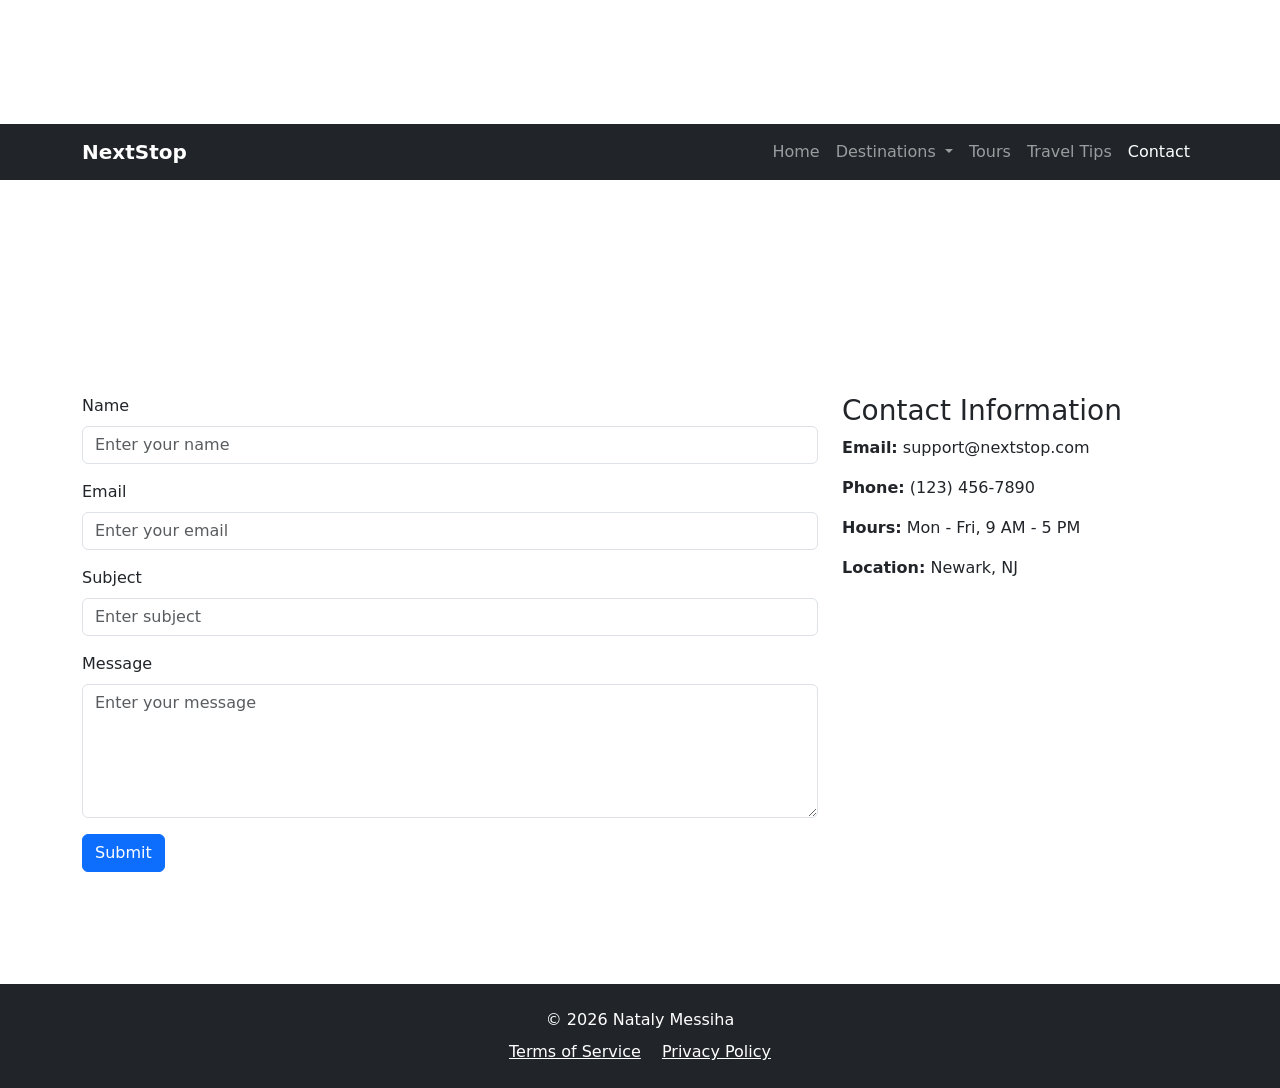
==== contact.html @ 7a8fb44b "adding new files" ====
<!DOCTYPE html>
<html lang="en">
<head>
  <meta charset="UTF-8">
  <meta name="viewport" content="width=device-width, initial-scale=1.0">
  <title>NextStop | Contact</title>
  <meta name="description" content="Contact NextStop for questions, bookings, or more travel information.">
  <link rel="preconnect" href="https://cdn.jsdelivr.net">
  <link href="https://cdn.jsdelivr.net/npm/bootstrap@5.3.3/dist/css/bootstrap.min.css" rel="stylesheet">
  <link rel="stylesheet" href="css/style.css">
</head>
<body>
  <header class="site-header text-white text-center py-4">
    <div class="container">
      <h1 class="mb-1">NextStop</h1>
      <p class="mb-0">Your All-in-One Travel Planning Hub</p>
    </div>
  </header>

  <nav class="navbar navbar-expand-lg navbar-dark bg-dark sticky-top">
    <div class="container">
      <a class="navbar-brand fw-bold" href="index.html">NextStop</a>
      <button class="navbar-toggler" type="button" data-bs-toggle="collapse" data-bs-target="#mainNav" aria-controls="mainNav" aria-expanded="false" aria-label="Toggle navigation">
        <span class="navbar-toggler-icon"></span>
      </button>

      <div class="collapse navbar-collapse" id="mainNav">
        <ul class="navbar-nav ms-auto">
          <li class="nav-item"><a class="nav-link" href="index.html">Home</a></li>

          <li class="nav-item dropdown">
            <a class="nav-link dropdown-toggle" href="#" id="destinationsDropdown" role="button" data-bs-toggle="dropdown" aria-expanded="false">
              Destinations
            </a>
            <ul class="dropdown-menu" aria-labelledby="destinationsDropdown">
              <li><a class="dropdown-item" href="europe.html">Europe</a></li>
              <li><a class="dropdown-item" href="italy.html">Italy</a></li>
              <li><a class="dropdown-item" href="egypt.html">Egypt</a></li>
            </ul>
          </li>

          <li class="nav-item"><a class="nav-link" href="tours.html">Tours</a></li>
          <li class="nav-item"><a class="nav-link" href="travel-tips.html">Travel Tips</a></li>
          <li class="nav-item"><a class="nav-link active" href="contact.html">Contact</a></li>
        </ul>
      </div>
    </div>
  </nav>

  <section class="page-banner text-white text-center py-5">
    <div class="container">
      <h2>Contact Us</h2>
      <p class="mb-0">Reach out for questions, bookings, or additional information</p>
    </div>
  </section>

  <main class="py-5">
    <div class="container">
      <div class="row g-4">
        <div class="col-md-8">
          <div class="content-box">
            <form id="contactForm" novalidate>
              <div class="mb-3">
                <label for="name" class="form-label">Name</label>
                <input type="text" class="form-control" id="name" placeholder="Enter your name" required>
              </div>

              <div class="mb-3">
                <label for="email" class="form-label">Email</label>
                <input type="email" class="form-control" id="email" placeholder="Enter your email" required>
              </div>

              <div class="mb-3">
                <label for="subject" class="form-label">Subject</label>
                <input type="text" class="form-control" id="subject" placeholder="Enter subject" required>
              </div>

              <div class="mb-3">
                <label for="message" class="form-label">Message</label>
                <textarea class="form-control" id="message" rows="5" placeholder="Enter your message" required></textarea>
              </div>

              <button type="submit" class="btn btn-primary">Submit</button>
              <p id="formMessage" class="mt-3 mb-0 fw-semibold"></p>
            </form>
          </div>
        </div>

        <div class="col-md-4">
          <div class="content-box">
            <h3>Contact Information</h3>
            <p><strong>Email:</strong> support@nextstop.com</p>
            <p><strong>Phone:</strong> (123) 456-7890</p>
            <p><strong>Hours:</strong> Mon - Fri, 9 AM - 5 PM</p>
            <p class="mb-0"><strong>Location:</strong> Newark, NJ</p>
          </div>
        </div>
      </div>
    </div>
  </main>

  <footer class="bg-dark text-white py-4 mt-5">
    <div class="container text-center">
      <p class="mb-2">&copy; 2026 Nataly Messiha</p>
      <a href="terms.html" class="text-white me-3">Terms of Service</a>
      <a href="privacy.html" class="text-white">Privacy Policy</a>
    </div>
  </footer>

  <script src="https://cdn.jsdelivr.net/npm/bootstrap@5.3.3/dist/js/bootstrap.bundle.min.js"></script>
  <script src="js/script.js"></script>
</body>
</html>
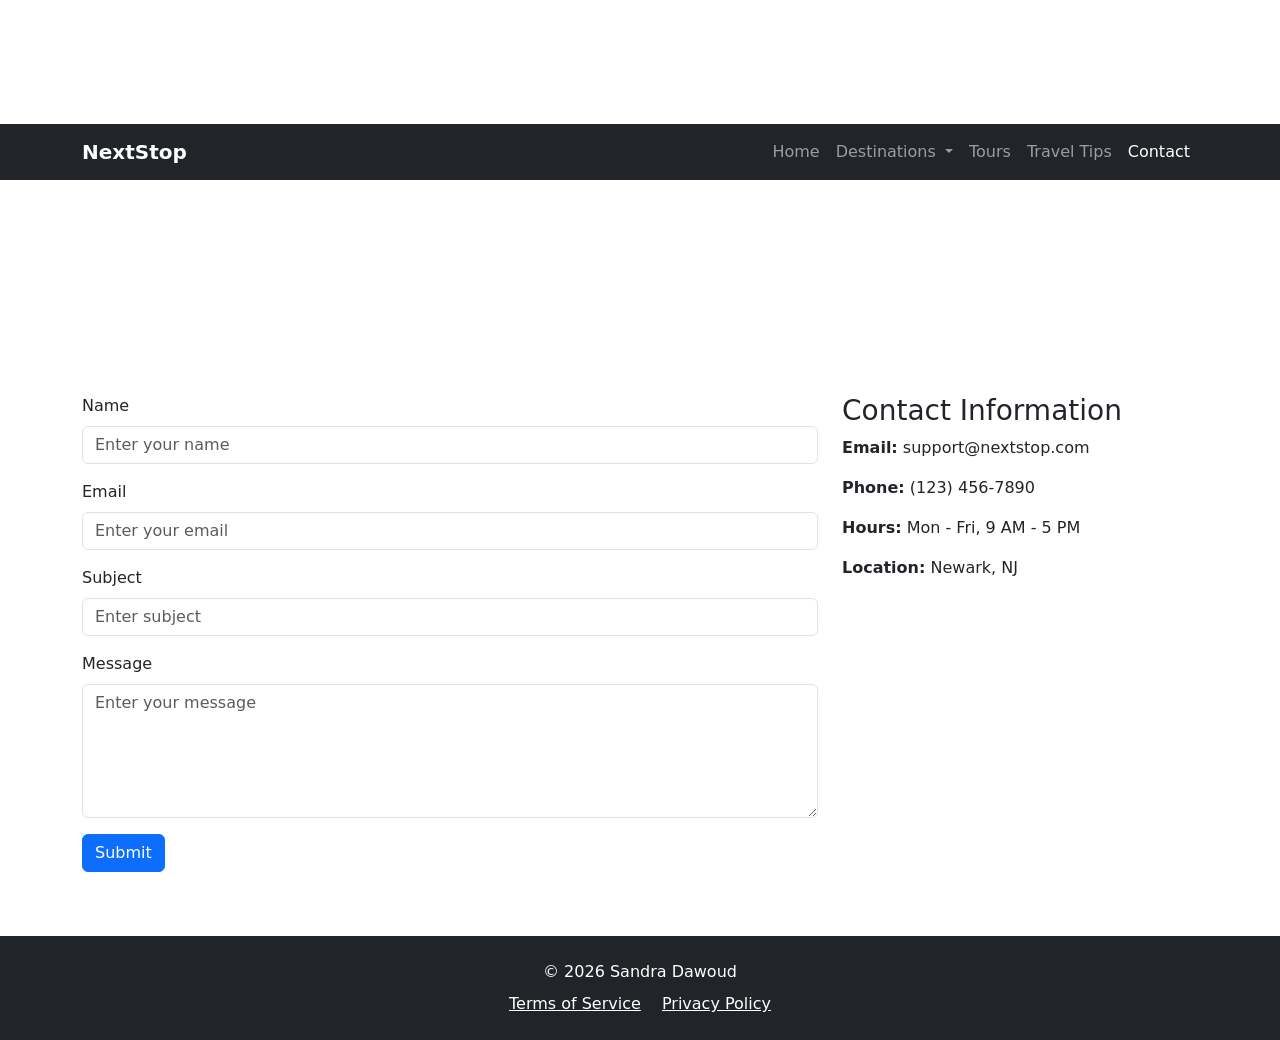
==== commit b4000f8b: "adding updated files" ====
--- a/contact.html
+++ b/contact.html
@@ -5,9 +5,8 @@
   <meta name="viewport" content="width=device-width, initial-scale=1.0">
   <title>NextStop | Contact</title>
   <meta name="description" content="Contact NextStop for questions, bookings, or more travel information.">
-  <link rel="preconnect" href="https://cdn.jsdelivr.net">
   <link href="https://cdn.jsdelivr.net/npm/bootstrap@5.3.3/dist/css/bootstrap.min.css" rel="stylesheet">
-  <link rel="stylesheet" href="css/style.css">
+  <link rel="stylesheet" href="styles/style.css">
 </head>
 <body>
   <header class="site-header text-white text-center py-4">
@@ -99,9 +98,9 @@
     </div>
   </main>
 
-  <footer class="bg-dark text-white py-4 mt-5">
+  <footer class="bg-dark text-white py-4 mt-auto">
     <div class="container text-center">
-      <p class="mb-2">&copy; 2026 Nataly Messiha</p>
+      <p class="mb-2">&copy; 2026 Sandra Dawoud</p>
       <a href="terms.html" class="text-white me-3">Terms of Service</a>
       <a href="privacy.html" class="text-white">Privacy Policy</a>
     </div>
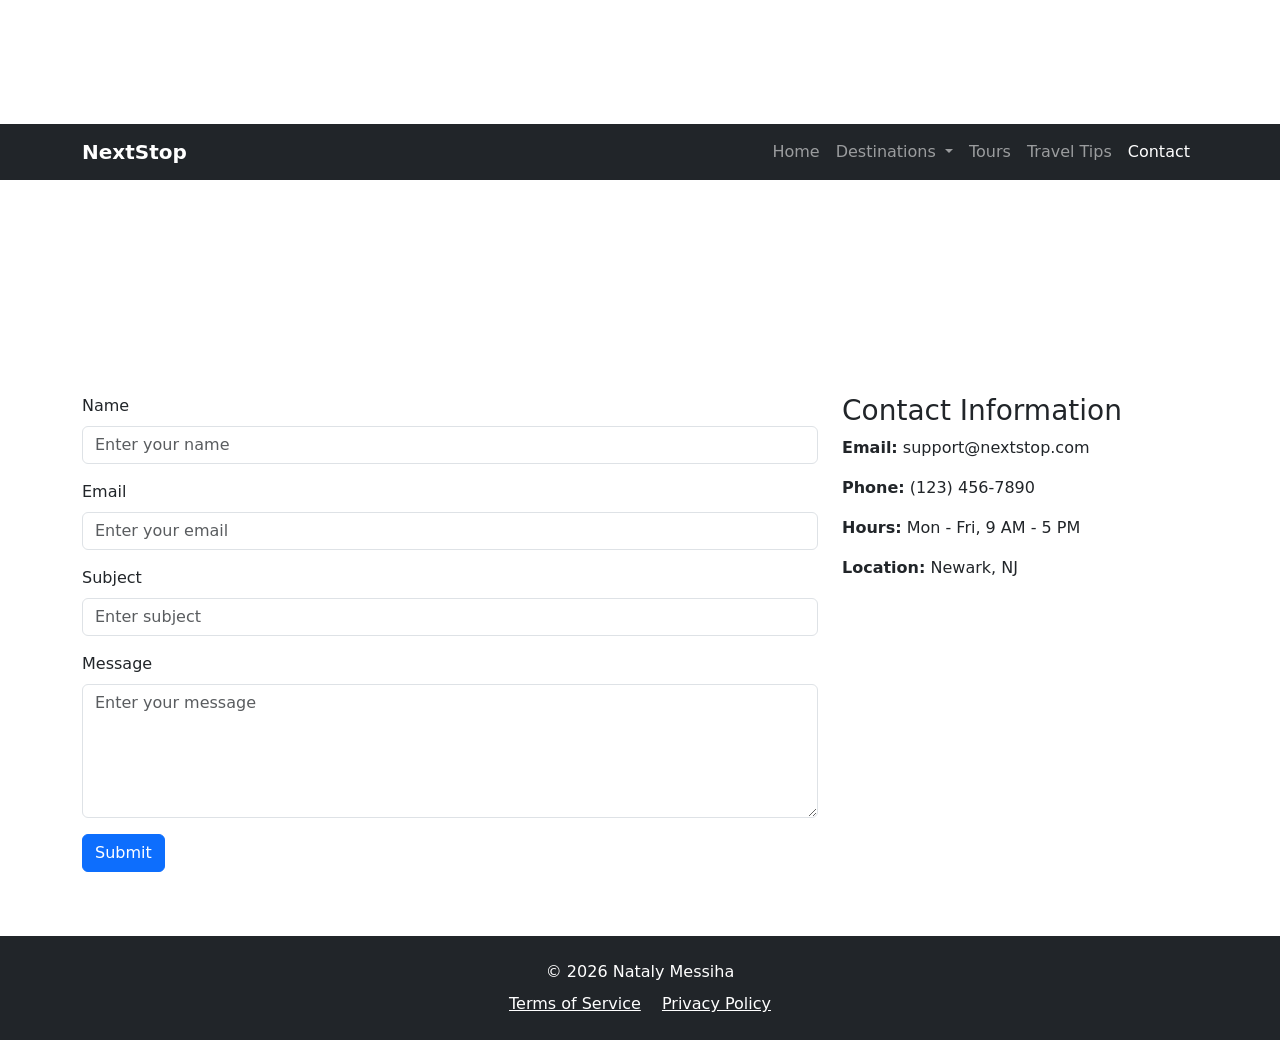
==== commit b1bf3e48: "adding updated files" ====
--- a/contact.html
+++ b/contact.html
@@ -100,7 +100,7 @@
 
   <footer class="bg-dark text-white py-4 mt-auto">
     <div class="container text-center">
-      <p class="mb-2">&copy; 2026 Sandra Dawoud</p>
+      <p class="mb-2">&copy; 2026 Nataly Messiha</p>
       <a href="terms.html" class="text-white me-3">Terms of Service</a>
       <a href="privacy.html" class="text-white">Privacy Policy</a>
     </div>
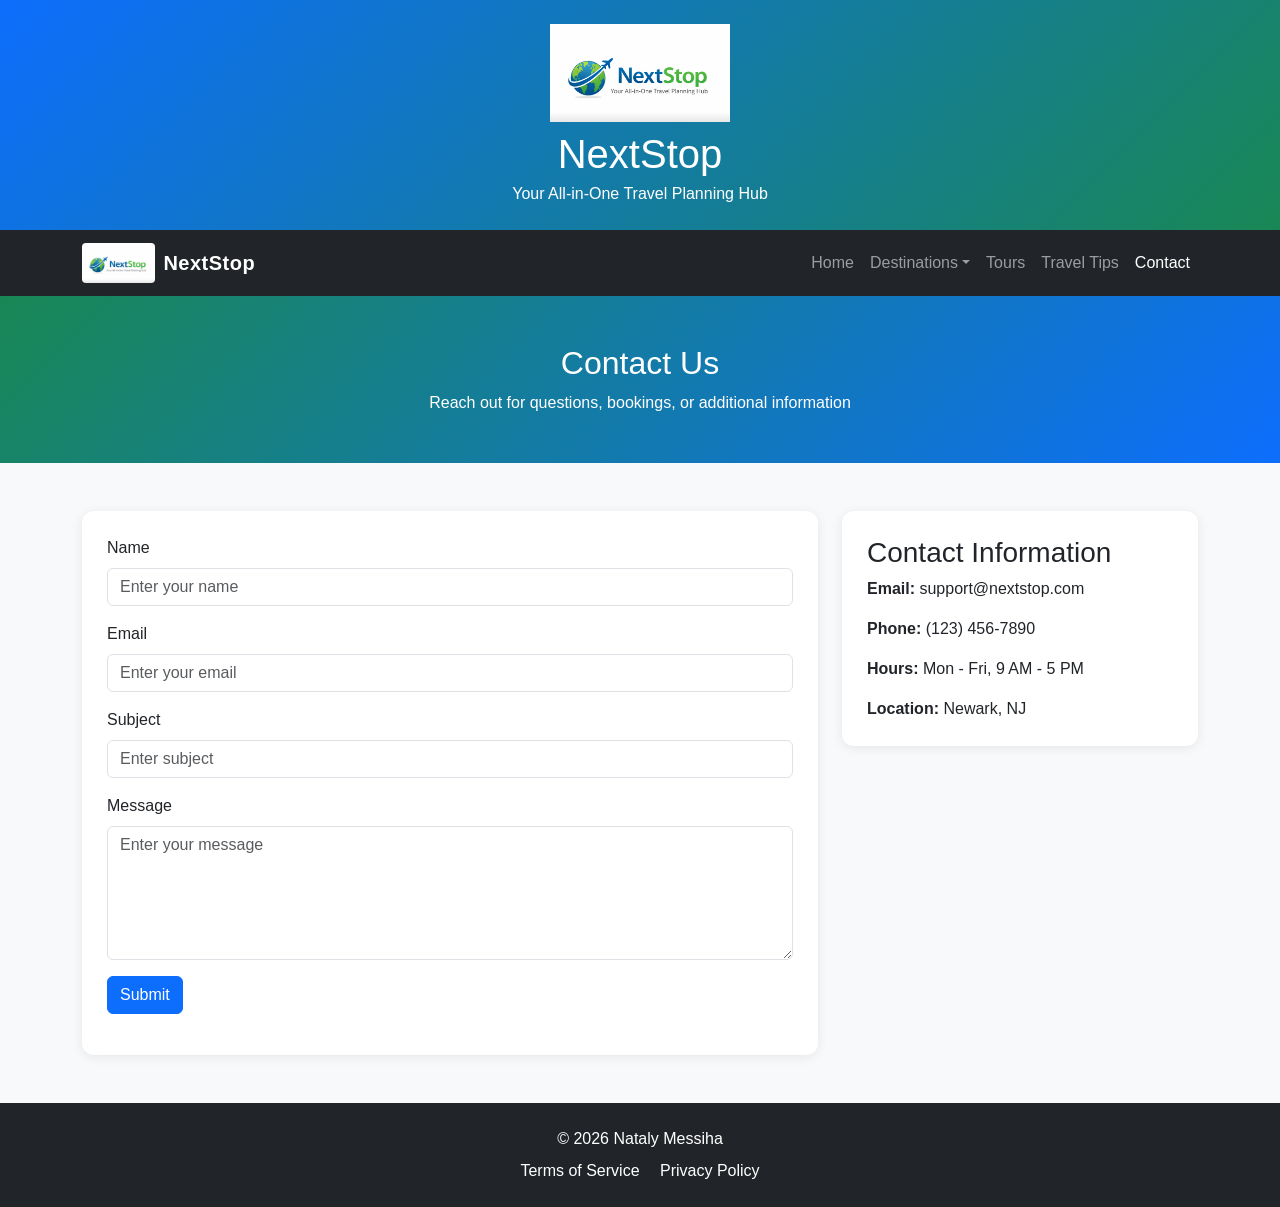
==== commit 9bf24f7a: "adding updated files" ====
--- a/contact.html
+++ b/contact.html
@@ -6,11 +6,12 @@
   <title>NextStop | Contact</title>
   <meta name="description" content="Contact NextStop for questions, bookings, or more travel information.">
   <link href="https://cdn.jsdelivr.net/npm/bootstrap@5.3.3/dist/css/bootstrap.min.css" rel="stylesheet">
-  <link rel="stylesheet" href="styles/style.css">
+  <link rel="stylesheet" href="style.css">
 </head>
 <body>
   <header class="site-header text-white text-center py-4">
     <div class="container">
+      <img src="images/logo.png" alt="NextStop logo" class="site-logo mb-2">
       <h1 class="mb-1">NextStop</h1>
       <p class="mb-0">Your All-in-One Travel Planning Hub</p>
     </div>
@@ -18,7 +19,10 @@
 
   <nav class="navbar navbar-expand-lg navbar-dark bg-dark sticky-top">
     <div class="container">
-      <a class="navbar-brand fw-bold" href="index.html">NextStop</a>
+      <a class="navbar-brand fw-bold d-flex align-items-center" href="index.html">
+        <img src="images/logo.png" alt="NextStop logo" class="nav-logo me-2">
+        <span>NextStop</span>
+      </a>
       <button class="navbar-toggler" type="button" data-bs-toggle="collapse" data-bs-target="#mainNav" aria-controls="mainNav" aria-expanded="false" aria-label="Toggle navigation">
         <span class="navbar-toggler-icon"></span>
       </button>
@@ -26,18 +30,14 @@
       <div class="collapse navbar-collapse" id="mainNav">
         <ul class="navbar-nav ms-auto">
           <li class="nav-item"><a class="nav-link" href="index.html">Home</a></li>
-
           <li class="nav-item dropdown">
-            <a class="nav-link dropdown-toggle" href="#" id="destinationsDropdown" role="button" data-bs-toggle="dropdown" aria-expanded="false">
-              Destinations
-            </a>
+            <a class="nav-link dropdown-toggle" href="#" id="destinationsDropdown" role="button" data-bs-toggle="dropdown" aria-expanded="false">Destinations</a>
             <ul class="dropdown-menu" aria-labelledby="destinationsDropdown">
               <li><a class="dropdown-item" href="europe.html">Europe</a></li>
               <li><a class="dropdown-item" href="italy.html">Italy</a></li>
               <li><a class="dropdown-item" href="egypt.html">Egypt</a></li>
             </ul>
           </li>
-
           <li class="nav-item"><a class="nav-link" href="tours.html">Tours</a></li>
           <li class="nav-item"><a class="nav-link" href="travel-tips.html">Travel Tips</a></li>
           <li class="nav-item"><a class="nav-link active" href="contact.html">Contact</a></li>
@@ -107,6 +107,6 @@
   </footer>
 
   <script src="https://cdn.jsdelivr.net/npm/bootstrap@5.3.3/dist/js/bootstrap.bundle.min.js"></script>
-  <script src="js/script.js"></script>
+  <script src="script.js"></script>
 </body>
 </html>
--- a/style.css
+++ b/style.css
@@ -0,0 +1,109 @@
+html,
+body {
+  height: 100%;
+}
+
+body {
+  min-height: 100vh;
+  display: flex;
+  flex-direction: column;
+  font-family: Arial, sans-serif;
+  background-color: #f8f9fa;
+  color: #212529;
+}
+
+main {
+  flex: 1;
+}
+
+.site-header {
+  background: linear-gradient(135deg, #0d6efd, #198754);
+}
+
+.site-logo {
+  max-width: 180px;
+  height: auto;
+}
+
+.nav-logo {
+  height: 40px;
+  width: auto;
+  border-radius: 4px;
+}
+
+.hero-logo {
+  max-width: 260px;
+  height: auto;
+}
+
+.navbar-brand {
+  letter-spacing: 0.5px;
+}
+
+.hero {
+  min-height: 75vh;
+  background: url("images/hero.jpg") center center / cover no-repeat;
+  position: relative;
+}
+
+.hero::before {
+  content: "";
+  position: absolute;
+  inset: 0;
+  background: rgba(0, 0, 0, 0.45);
+}
+
+.hero-content {
+  position: relative;
+  z-index: 1;
+}
+
+.page-banner {
+  background: linear-gradient(135deg, #198754, #0d6efd);
+}
+
+.section-title {
+  font-weight: 700;
+}
+
+.section-subtitle {
+  color: #6c757d;
+}
+
+.card-img-top {
+  height: 220px;
+  object-fit: cover;
+}
+
+.feature-box,
+.content-box {
+  background: #ffffff;
+  padding: 25px;
+  border-radius: 12px;
+  box-shadow: 0 2px 12px rgba(0, 0, 0, 0.08);
+}
+
+.cta-section {
+  background-color: #e9ecef;
+}
+
+.list-group-item.active {
+  background-color: #0d6efd;
+  border-color: #0d6efd;
+}
+
+footer a {
+  text-decoration: none;
+}
+
+footer a:hover {
+  text-decoration: underline;
+}
+
+#formMessage.success {
+  color: #198754;
+}
+
+#formMessage.error {
+  color: #dc3545;
+}
